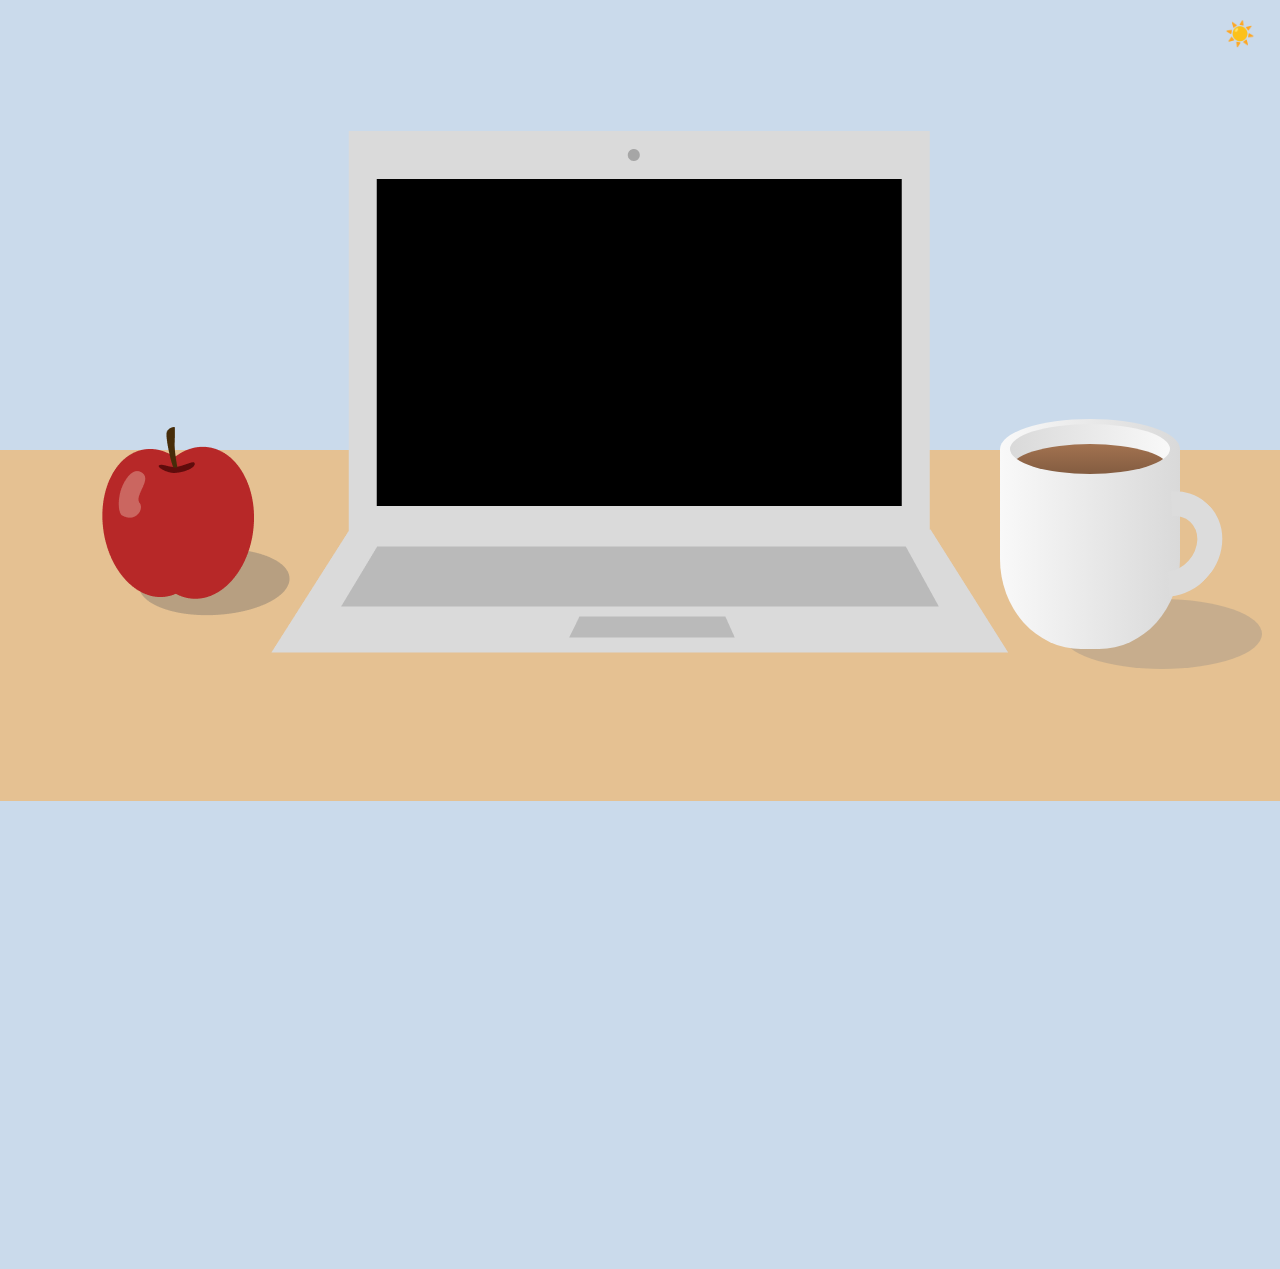
==== Final/index.html @ 3460f1dc "started a website" ====
<!DOCTYPE html>


<html lang="en">
    <head>
        <meta charset="UTF-8">
        <meta http-equiv="X-UA-Compatible" content="IE=edge">
        <meta name="viewport" content="width=device-width, initial-scale=1.0">
        <title>Document</title>
        <link rel="stylesheet" href="assets/css/style.css">
    </head>

    <body style="background-color: #CADAEB;">
        
        <span class="toggle"></span>
        <span class="night"></span>

        <div class="table">
            <img src="assets/images/table.png" width="10000">
        </div>

        <div class="computer">
            <a href="slider.html">
                <img src="assets/images/Laptop.png">
            </a>
        </div>

        <div class="apple">
            <img src="assets/images/Apple.png">
        </div>

        <div class="containercup">
            <div class="shadow"></div>
            <div class="cup">
                <div class="cuptop">
                    <div class="steam">
                        <span style="--i:1;"></span>
                        <span style="--i:3;"></span>
                        <span style="--i:16;"></span>
                        <span style="--i:5;"></span>
                    </div>
                    <div class="rim">
                        <div class="coffee"></div>
                    </div>
                </div>
                <div class="handle">

                </div>
            </div>
        </div>
    <script src="assets/js/script.js"></script>

    </body>

    <div class="bg"></div>


</html>
---- Final/assets/css/style.css ----
/* FIRST */

.toggle {
    position: absolute;
    cursor: pointer;
    top: 20px;
    right: 25px;
    font-size: 150%;

}
.toggle:before {
    content: '☀️';
    
}

.toggle.active:before {
    content: '⭐️';
}

.night {
    position: absolute;
    top: 35px;
    right: 40px;
    border-radius: 100%;
    width: 2px;
    height: 2px;
    display: block;
    z-index: -1;
    box-shadow: 0 0 0 0 #212121;
}

.night.active {
    background: #212121;
    box-shadow: 0 0 0 9999px #212121;
}

.table {
    position: relative;
    display: flex;
    justify-content: center;
    top: 450px ;
}

.computer {
    position: relative;
    display: flex;
    justify-content: center;
    bottom: 220px;
}

.computer :hover{
    opacity: 0.9;
    cursor: pointer;
}

.apple {
    position: relative;
    display: flex;
    justify-content: center;
    bottom: 450px;
    left: -35%;
}

.containercup {
    position: relative;
    bottom: 620px;
    margin-right: 100px;
    display: flex;
    justify-content: flex-end;
}

.cup {
    position: relative;
    width: 180px;
    height: 200px;
    background: linear-gradient(to right, #f9f9f9, #d9d9d9);
    border-bottom-left-radius: 45%;
    border-bottom-right-radius: 45%
}

.cuptop {
    position: absolute;
    top: -30px;
    left: 0;
    width: 100%;
    height: 60px;
    background: linear-gradient(to right, #f9f9f9, #d9d9d9);
    border-radius: 50%;
}

.rim {
    position: absolute;
    top: 5px;
    left: 10px;
    width: calc(100% - 20px);
    height: 50px;
    background: linear-gradient(to left, #f9f9f9, #d9d9d9);
    border-radius: 50%;
    box-sizing: border-box;
    overflow: hidden;
}

.coffee {
    position: absolute;
    top: 20px;
    left: 0;
    width: 100%;
    height: 100%;
    background: linear-gradient(#a27250, #6f4e37);
    border-radius: 50%
}

.handle {
    position: absolute;
    right: -40px;
    top: 40px;
    width: 100px;
    height: 110px;
    border: 25px solid #dcdcdc;
    border-left: 25px solid transparent;
    border-bottom: 25px solid transparent;
    border-radius: 50%;
    transform: rotate(42deg);
}

.shadow {
    position: absolute;
    bottom: -20px;
    left: 90%;
    width: 200px;
    height: 70px;
    border-radius: 50%;
    background: grey;
    opacity: 0.3;
}

.steam {
    position: relative;
    display: flex;
    z-index: 1;
    padding: 0 20px;

}

.steam span{
    position: relative;
    bottom: 50px;
    
    width: 50px;
    height: 50px;
    background: #fff;
    border-radius: 50%;
    opacity: 0;
    filter: blur(8px);
    animation: steaming 5s linear infinite;
    animation-delay: calc(var(--i)* -0.5%);
}


@keyframes steaming{
    0%{
        transform: translateY(0) scaleX(1);
        opacity: 0;
    }
    15%{
        opacity: 1;
    }
    50%{
        transform: translateY(-150px) scaleX(5);
    }
    95%{
        opacity: 0;
    }
    100%{
        transform: translateY(-300px) scaleX(10);
    }
}

/* SLIDER */

@import url('https://fonts.googleapis.com/css2?family=Source+Sans+Pro:wght@200&display=swap');
*
{
    margin: 0;
    padding: 0;
    box-sizing: border-box;
    font-family: 'SourceSansPro';
}

.container {
    position:absolute;
    top: 0;
    left: 0;
    width: 100%;
    height: 100vh;
}

.container .laptop {
    position: absolute;
    width: 100%;
    height: 100vh;
    cursor: pointer;
    display: flex;
    justify-content: center;
    align-items: center;
    transition: 1s;
}

.container .laptop.screen1{
    background: #f00;
    clip-path: polygon(0 0, 33% 0, 33% 100%, 0% 100%);
    
    display: flex;
    justify-content: flex-start;

}

.container .laptop.screen2{
    background: #0f0;
    clip-path: polygon(33% 0, 67% 0, 67% 100%, 33% 100%);


}

.container .laptop.screen3{
    background: #00f;
    clip-path: polygon(67% 0, 100% 0, 100% 100%, 67% 100%);
}

.container .laptop.active{
    clip-path: polygon(0 0, 100% 0, 100% 100%, 0 100%);
}

.container .laptop:hover{
    z-index: 1000;
}

.container .content{
    padding: 20px;
    margin: 20px;
    z-index: 10;
    opacity: 0;
    transition: 1s;
}

.container .laptop.active .content{
    opacity: 1;
    transition-delay: 0.5s;
}

.container .content h2{
    color: #fff;
    font-size: 12vw;
    font-weight: initial;
}
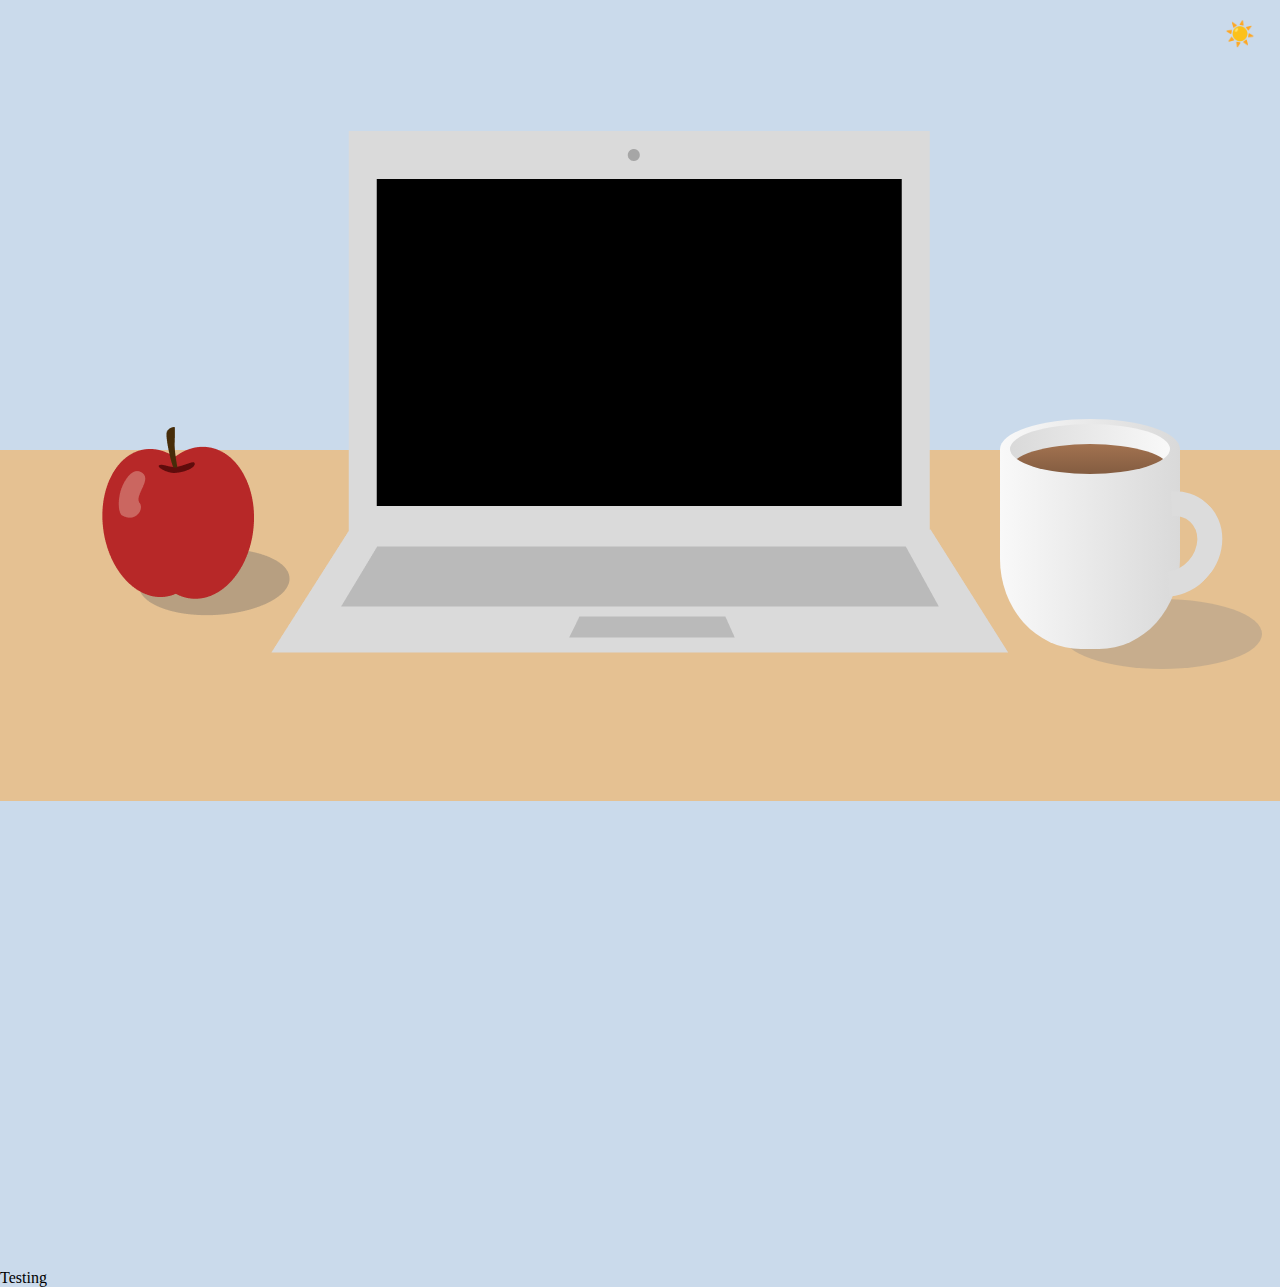
==== commit dd921937: "started a website" ====
--- a/Final/index.html
+++ b/Final/index.html
@@ -50,6 +50,9 @@
         </div>
     <script src="assets/js/script.js"></script>
 
+    
+    <p>Testing</p>
+
     </body>
 
     <div class="bg"></div>
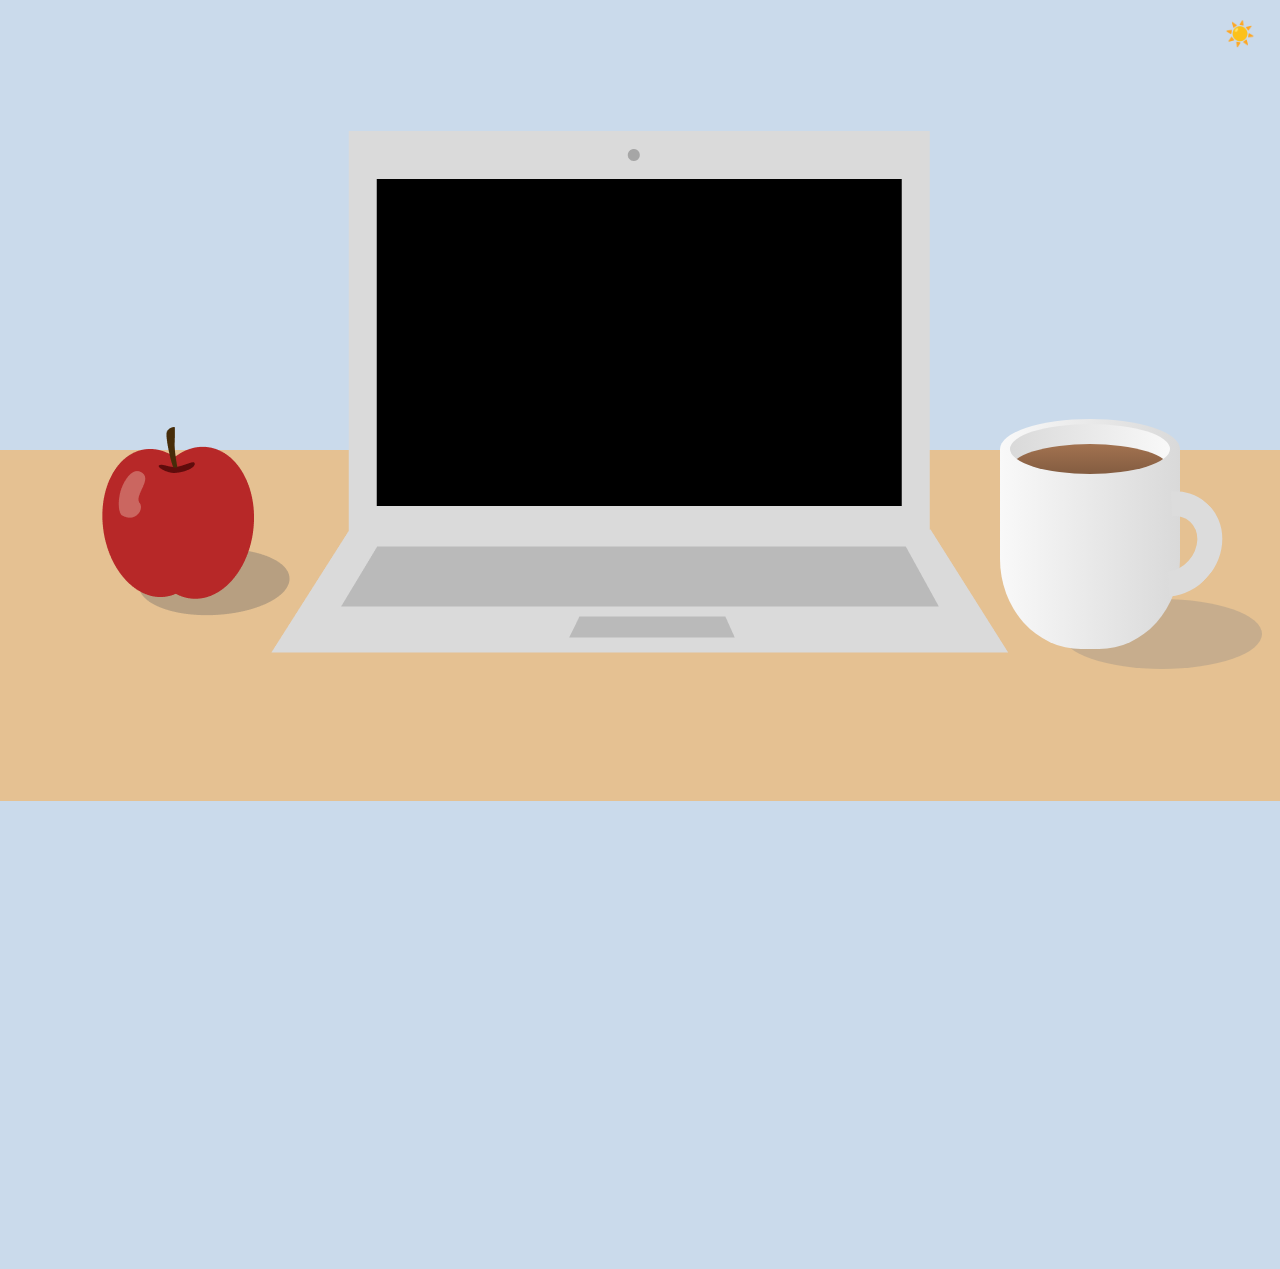
==== commit e6e5abdd: "test" ====
--- a/Final/index.html
+++ b/Final/index.html
@@ -50,9 +50,6 @@
         </div>
     <script src="assets/js/script.js"></script>
 
-    
-    <p>Testing</p>
-
     </body>
 
     <div class="bg"></div>
